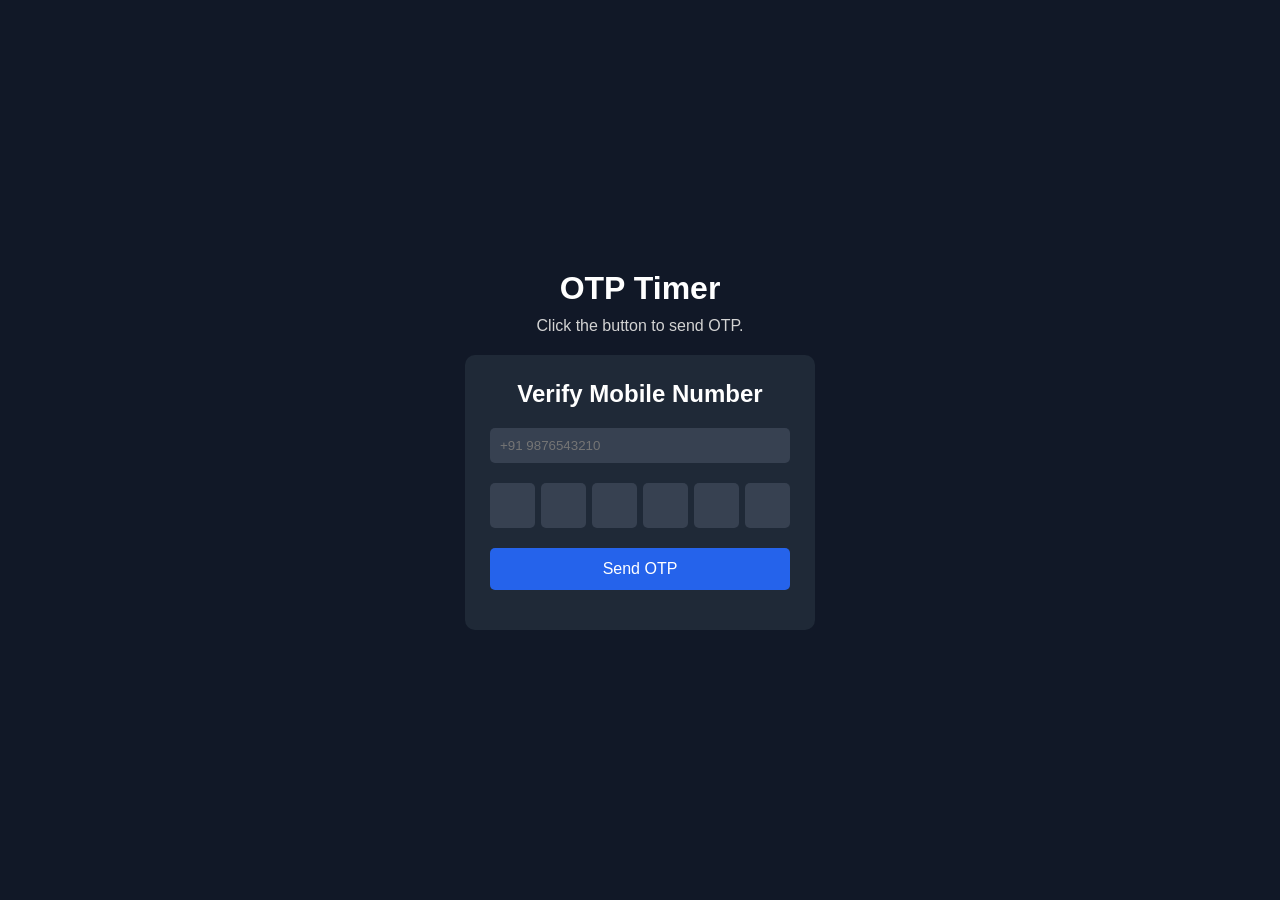
==== OTP-DOM/index.html @ c013eb23 "6 to 10 DOM task" ====
<!DOCTYPE html>
<html lang="en">
<head>
    <meta charset="UTF-8">
    <meta name="viewport" content="width=device-width, initial-scale=1.0">
    <title>OTP Timer</title>
    <link rel="stylesheet" href="style.css">
</head>
<body>

<div class="container">

    <h1>OTP Timer</h1>
    <p>Click the button to send OTP.</p>

    <div class="card">

        <h2>Verify Mobile Number</h2>

        <input type="text" placeholder="+91 9876543210" readonly>

        <div class="otp-box">
            <input maxlength="1">
            <input maxlength="1">
            <input maxlength="1">
            <input maxlength="1">
            <input maxlength="1">
            <input maxlength="1">
        </div>

        <button id="btn">Send OTP</button>

        <p id="message"></p>

    </div>

</div>

<script src="script.js"></script>

</body>
</html>
---- OTP-DOM/style.css ----
*{
    margin:0;
    padding:0;
    box-sizing:border-box;
    font-family:Arial, Helvetica, sans-serif;
}

body{
    background:#111827;
    display:flex;
    justify-content:center;
    align-items:center;
    height:100vh;
    color:white;
}

.container{
    text-align:center;
}

h1{
    margin-bottom:10px;
}

p{
    color:lightgray;
}

.card{
    width:350px;
    background:#1f2937;
    padding:25px;
    border-radius:10px;
    margin-top:20px;
}

.card h2{
    margin-bottom:20px;
}

.card input[type="text"]{
    width:100%;
    padding:10px;
    margin-bottom:20px;
    border:none;
    border-radius:5px;
    background:#374151;
    color:white;
}

.otp-box{
    display:flex;
    justify-content:space-between;
    margin-bottom:20px;
}

.otp-box input{
    width:45px;
    height:45px;
    text-align:center;
    font-size:20px;
    border:none;
    border-radius:5px;
    background:#374151;
    color:white;
    outline:none;
}

button{
    width:100%;
    padding:12px;
    border:none;
    border-radius:5px;
    background:#2563eb;
    color:white;
    cursor:pointer;
    font-size:16px;
}

button:hover{
    background:#1d4ed8;
}

button:disabled{
    background:gray;
    cursor:not-allowed;
}

#message{
    margin-top:15px;
    color:yellow;
}
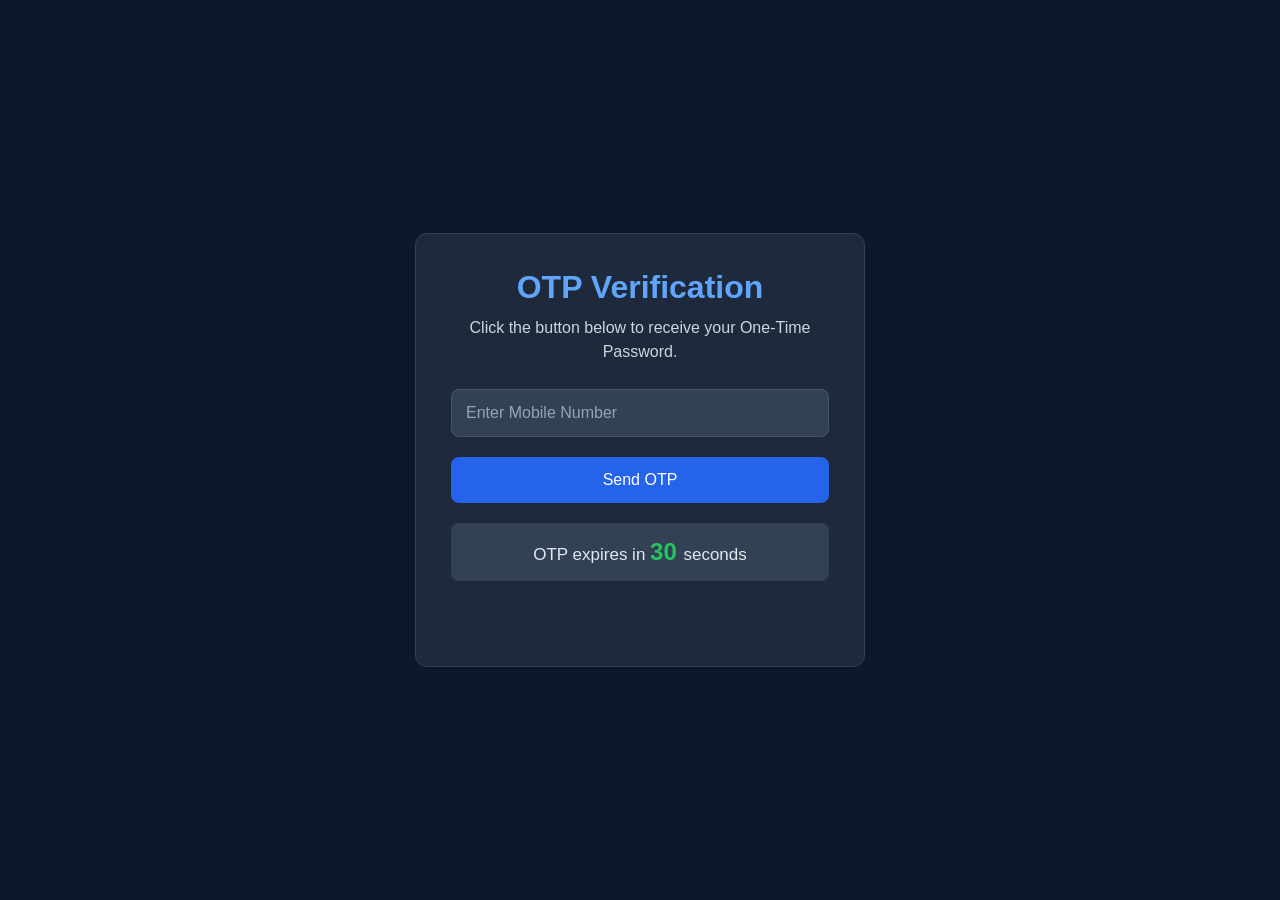
==== commit 551680f9: "1 and 2 DOM task" ====
--- a/OTP-DOM/index.html
+++ b/OTP-DOM/index.html
@@ -3,34 +3,54 @@
 <head>
     <meta charset="UTF-8">
     <meta name="viewport" content="width=device-width, initial-scale=1.0">
-    <title>OTP Timer</title>
+    <title>OTP Verification</title>
+
     <link rel="stylesheet" href="style.css">
+
+    <link rel="preconnect" href="https://fonts.googleapis.com">
+
+    <link rel="preconnect" href="https://fonts.gstatic.com" crossorigin>
+
+    <link href="https://fonts.googleapis.com/css2?family=Poppins:wght@300;400;500;600&display=swap" rel="stylesheet">
+
 </head>
 <body>
 
 <div class="container">
 
-    <h1>OTP Timer</h1>
-    <p>Click the button to send OTP.</p>
-
     <div class="card">
 
-        <h2>Verify Mobile Number</h2>
+        <h1>OTP Verification</h1>
 
-        <input type="text" placeholder="+91 9876543210" readonly>
+        <p>Click the button below to receive your One-Time Password.</p>
 
-        <div class="otp-box">
-            <input maxlength="1">
-            <input maxlength="1">
-            <input maxlength="1">
-            <input maxlength="1">
-            <input maxlength="1">
-            <input maxlength="1">
+        <input
+            type="text"
+            placeholder="Enter Mobile Number"
+            id="mobile"
+        >
+
+        <button id="sendBtn">
+            Send OTP
+        </button>
+
+        <div id="timerBox" class="timer">
+
+            OTP expires in
+
+            <span id="countdown">
+                30
+            </span>
+
+            seconds
+
         </div>
 
-        <button id="btn">Send OTP</button>
+        <div class="status">
 
-        <p id="message"></p>
+            <p id="message"></p>
+
+        </div>
 
     </div>
 
--- a/OTP-DOM/style.css
+++ b/OTP-DOM/style.css
@@ -2,91 +2,114 @@
     margin:0;
     padding:0;
     box-sizing:border-box;
-    font-family:Arial, Helvetica, sans-serif;
+    font-family:'Poppins',sans-serif;
 }
 
 body{
-    background:#111827;
+    background:#0f172a;
+    color:#f8fafc;
+}
+
+.container{
+    width:100%;
+    min-height:100vh;
     display:flex;
     justify-content:center;
     align-items:center;
-    height:100vh;
-    color:white;
+    padding:20px;
 }
 
-.container{
-    text-align:center;
+.card{
+    width:100%;
+    max-width:450px;
+    background:#1e293b;
+    border:1px solid #334155;
+    border-radius:12px;
+    padding:35px;
 }
 
-h1{
+.card h1{
+    text-align:center;
+    color:#60a5fa;
     margin-bottom:10px;
 }
 
-p{
-    color:lightgray;
+.card p{
+    text-align:center;
+    color:#cbd5e1;
+    line-height:1.5;
+    margin-bottom:25px;
 }
 
-.card{
-    width:350px;
-    background:#1f2937;
-    padding:25px;
-    border-radius:10px;
-    margin-top:20px;
-}
-
-.card h2{
+input{
+    width:100%;
+    padding:14px;
+    background:#334155;
+    color:white;
+    border:1px solid #475569;
+    border-radius:8px;
+    outline:none;
+    font-size:16px;
     margin-bottom:20px;
 }
 
-.card input[type="text"]{
-    width:100%;
-    padding:10px;
-    margin-bottom:20px;
-    border:none;
-    border-radius:5px;
-    background:#374151;
-    color:white;
-}
-
-.otp-box{
-    display:flex;
-    justify-content:space-between;
-    margin-bottom:20px;
-}
-
-.otp-box input{
-    width:45px;
-    height:45px;
-    text-align:center;
-    font-size:20px;
-    border:none;
-    border-radius:5px;
-    background:#374151;
-    color:white;
-    outline:none;
+input::placeholder{
+    color:#94a3b8;
 }
 
 button{
     width:100%;
-    padding:12px;
-    border:none;
-    border-radius:5px;
+    padding:14px;
     background:#2563eb;
     color:white;
+    border:none;
+    border-radius:8px;
+    font-size:16px;
+    font-weight:500;
     cursor:pointer;
-    font-size:16px;
-}
-
-button:hover{
-    background:#1d4ed8;
+    margin-bottom:20px;
 }
 
 button:disabled{
-    background:gray;
+    background:#64748b;
     cursor:not-allowed;
 }
 
+.timer{
+    background:#334155;
+    border-radius:8px;
+    padding:15px;
+    text-align:center;
+    font-size:17px;
+    color:#e2e8f0;
+    margin-bottom:20px;
+}
+
+.timer span{
+    color:#22c55e;
+    font-size:24px;
+    font-weight:bold;
+}
+
+.status{
+    text-align:center;
+    min-height:25px;
+}
+
 #message{
-    margin-top:15px;
-    color:yellow;
+    color:#facc15;
+    font-size:16px;
+    font-weight:500;
+}
+
+@media(max-width:500px){
+
+    .card{
+        padding:25px;
+    }
+
+    .card h1{
+        font-size:28px;
+    }
+
 }
